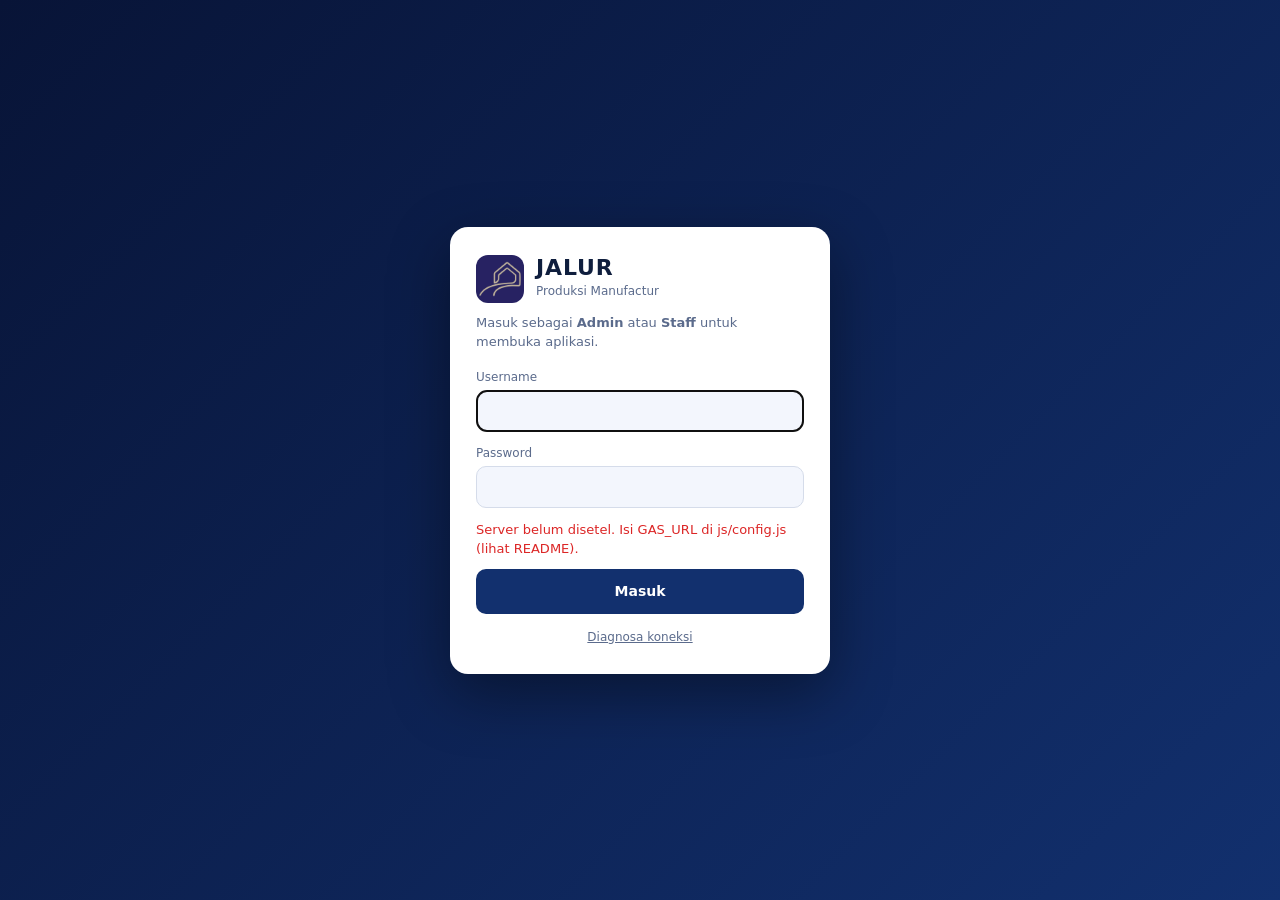
==== index.html @ 2a25bb73 "Add files via upload" ====
<!DOCTYPE html>
<html lang="id">
<head>
<meta charset="utf-8">
<meta name="viewport" content="width=device-width, initial-scale=1, viewport-fit=cover">
<meta name="robots" content="noindex,nofollow">
<title>JALUR</title>
<link rel="icon" href="img/logo.jpg">
<link rel="stylesheet" href="css/style.css">
</head>
<body>
<button id="mb">☰</button><aside id="sd"></aside><main id="mn"></main><div id="pr"></div>

<div id="login">
  <form class="lc" id="lf" autocomplete="on">
    <div class="lh"><img src="img/logo.jpg" alt="Logo"><div><b>JALUR</b><span>Produksi Manufactur</span></div></div>
    <p>Masuk sebagai <b>Admin</b> atau <b>Staff</b> untuk membuka aplikasi.</p>
    <label>Username<input id="lu" name="username" autocomplete="username" autocapitalize="none" required></label>
    <label>Password<input id="lp" name="password" type="password" autocomplete="current-password" required></label>
    <div class="er" id="lerr"></div>
    <button id="lb" type="submit">Masuk</button>
    <p class="ft"><a href="diagnosa.html">Diagnosa koneksi</a></p>
  </form>
</div>
<div id="who" hidden><span><b id="wtxt"></b><br><small id="wstat"></small></span><button id="wout" type="button">Keluar</button></div>

<script src="js/config.js"></script>
<script src="js/app.js"></script>
<script src="js/auth.js"></script>
</body>
</html>
---- css/style.css ----
:root{--bg:#eaf0fb;--sf:#fff;--tx:#14213d;--mu:#63708c;--bd:#d6dff0;--ac:#0f2a66;--acs:#dbe5fa;--rd:#d93a3a;--gn:#17803d;box-sizing:border-box;padding-top:env(safe-area-inset-top,0px);padding-bottom:env(safe-area-inset-bottom,0px)}
@media(prefers-color-scheme:dark){:root:not([data-theme="light"]){--bg:#12151c;--sf:#1b202b;--tx:#e8ebf2;--mu:#8e97ab;--bd:#2c3342;--ac:#6ea0ff;--acs:#202c47;--rd:#ff7a7a;--gn:#4fd18b;color-scheme:dark}}
:root[data-theme="dark"]{--bg:#12151c;--sf:#1b202b;--tx:#e8ebf2;--mu:#8e97ab;--bd:#2c3342;--ac:#6ea0ff;--acs:#202c47;--rd:#ff7a7a;--gn:#4fd18b;color-scheme:dark}
*{box-sizing:border-box}html{scroll-padding-top:env(safe-area-inset-top,0px)}
body{margin:0;background:var(--bg);color:var(--tx);font:14px/1.5 system-ui,-apple-system,"Segoe UI",sans-serif;display:flex;min-height:100vh}
aside{width:256px;background:linear-gradient(180deg,#081a40,#0f2a66);color:#fff;padding:14px 10px;overflow-y:auto;position:sticky;top:0;height:100vh;flex:none}
.logo{font-weight:800;font-size:18px;padding:4px 10px 14px;display:flex;gap:10px;align-items:center;color:#fff;letter-spacing:.04em}.t{width:30px;height:30px;border-radius:9px;display:grid;place-items:center;flex:none;color:#fff;box-shadow:0 2px 6px rgba(0,0,0,.25)}.t svg.i{width:17px;height:17px}h1 .t{width:40px;height:40px;border-radius:12px}h1 .t svg.i{width:22px;height:22px}
.grp{font-size:11px;letter-spacing:.08em;color:#8fa9e6;padding:16px 10px 6px;font-weight:700}
.nav{display:flex;gap:10px;align-items:center;padding:6px 8px;border-radius:10px;cursor:pointer;color:#dbe5fb;margin-bottom:2px}
.nav:hover{background:rgba(255,255,255,.1)}.nav.on{background:#fff;color:#0f2a66;font-weight:700;box-shadow:0 2px 10px rgba(0,0,0,.25)}
svg.i{width:18px;height:18px;fill:none;stroke:currentColor;stroke-width:1.8;stroke-linecap:round;stroke-linejoin:round;flex:none}
main{flex:1;padding:22px;min-width:0}
h1{font-size:22px;margin:0 0 18px;display:flex;gap:12px;align-items:center;color:var(--ac)}
.cards{display:grid;grid-template-columns:repeat(auto-fit,minmax(170px,1fr));gap:12px}
.card,.box{background:var(--sf);border:1px solid var(--bd);border-radius:12px;padding:14px}
.card{border-top:4px solid var(--cc,#2563eb);box-shadow:0 4px 14px rgba(15,42,102,.08)}.card .l{color:var(--mu);font-size:12px;font-weight:600;display:flex;gap:10px;align-items:center}.card .v{font-size:25px;font-weight:800;margin-top:10px;color:var(--ac)}
.box{margin-bottom:16px}.form{display:grid;grid-template-columns:repeat(auto-fit,minmax(170px,1fr));gap:10px;align-items:end}
label{display:flex;flex-direction:column;gap:4px;font-size:12px;color:var(--mu)}
input,select{background:var(--bg);color:var(--tx);border:1px solid var(--bd);border-radius:8px;padding:8px;font:inherit;width:100%}
button{background:var(--ac);color:#fff;border:0;border-radius:8px;padding:9px 14px;font:inherit;cursor:pointer}
button.g{background:transparent;color:var(--tx);border:1px solid var(--bd)}
.ic{background:transparent;border:0;color:var(--mu);padding:4px}.ic:hover{color:var(--ac)}.ic.d:hover{color:var(--rd)}
.tw{overflow-x:auto}table{border-collapse:collapse;width:100%;min-width:560px}
th,td{text-align:left;padding:9px 8px;border-bottom:1px solid var(--bd);white-space:nowrap}th{color:var(--ac);background:var(--acs);font-size:12px;font-weight:700}
.pos{color:var(--gn)}.neg{color:var(--rd)}.dc{width:28px;min-width:28px;text-align:center;cursor:pointer;color:#fff;font-weight:700;padding:8px 0;border:1px solid var(--bg)}.dh{text-align:center;min-width:28px;padding:9px 0}.s0{background:var(--sf)}.s1{background:#1fa86a}.s2{background:#e5484d}.s3{background:#e0a400}.pill{border-radius:99px;padding:5px 14px;font-size:12px;font-weight:600;color:#fff;cursor:pointer;border:2px solid transparent;display:inline-block;margin:0 8px 6px 0}.pill.on{border-color:var(--ac);box-shadow:0 0 0 3px var(--acs)}h2.sh{font-size:14px;color:var(--ac);margin:18px 0 8px}.gt{border-collapse:separate;border-spacing:0;width:auto;min-width:0}.gt th,.gt td{height:46px;padding:0 8px;box-sizing:border-box;white-space:nowrap}.gt tr.hr>*{height:58px;background:var(--acs);color:var(--ac);font-size:12px}.lt{border-right:2px solid var(--bd)}.c{text-align:center!important}.rt{table-layout:fixed}.rt th,.rt td{padding:0;width:34px;min-width:34px;max-width:34px;text-align:center}.rt .dc{border:1px solid var(--bg);border-bottom:1px solid var(--bd);padding:0}.sat{}.gt tr.gh>*{height:44px;background:var(--acs)}.mi{width:128px;padding:5px 6px;font-size:13px}.mi.sl{width:100px}.pn{width:150px;font-weight:700;padding:5px 8px}.lk{background:transparent;color:var(--ac);padding:2px 8px;font-weight:600}.bd{border-radius:99px;padding:2px 10px;font-size:11px;font-weight:600;display:inline-block}.tgl{cursor:pointer;color:var(--ac);font-weight:600;user-select:none}.dk{display:flex;gap:14px;align-items:center;background:var(--sf);border:1px solid var(--bd);border-radius:16px;padding:16px;box-shadow:0 2px 8px rgba(15,42,102,.06)}.di{width:48px;height:48px;border-radius:12px;display:grid;place-items:center;flex:none}.di svg.i{width:24px;height:24px}.dl{font-size:11px;color:var(--mu);font-weight:600;letter-spacing:.04em}.dv{font-size:22px;font-weight:800;color:var(--ac);line-height:1.25}.ds{font-size:12px;color:var(--mu)}.dg{display:grid;grid-template-columns:repeat(auto-fit,minmax(230px,1fr));gap:14px;margin-bottom:14px}.dg2{display:grid;grid-template-columns:repeat(auto-fit,minmax(300px,1fr));gap:14px;margin-bottom:14px}.dh2{border-radius:16px;padding:18px 22px;border:1px solid}.dc2{display:grid;grid-template-columns:minmax(0,2fr) minmax(0,1fr);gap:14px;margin-bottom:14px}@media(max-width:900px){.dc2{grid-template-columns:1fr}}.qg{display:grid;grid-template-columns:1fr 1fr;gap:0 24px;padding:6px 12px}@media(max-width:1100px){.qg{grid-template-columns:1fr}}.qf{grid-column:1/-1}.qh{font-weight:700;color:var(--ac);background:var(--acs)}.qg>.qh{border-radius:6px;padding:3px 10px;margin:4px 0}.qi{display:flex;align-items:center;gap:10px;padding:3px 4px;border-bottom:1px solid var(--bd);font-size:12.5px;min-width:0}.qi.qh{border-bottom:0;padding:3px 10px;border-radius:6px;margin:4px 0}.qx{flex:1;min-width:0}.qos{display:flex;gap:12px;flex:none}.qo{display:inline-flex;flex-direction:row;gap:5px;align-items:center;font-size:12px;color:inherit;white-space:nowrap;cursor:pointer}.qo input{width:15px;height:15px;padding:0;margin:0;accent-color:var(--ac)}.qi>input{width:96px;flex:none;padding:2px 6px;font-size:12px}
.qg{grid-template-columns:1fr;gap:0;padding:8px 14px}.qi{display:grid;grid-template-columns:minmax(220px,1fr) 170px 215px minmax(150px,280px);gap:14px;align-items:center;padding:8px 10px;font-size:13px}.qos{display:contents}.qi>input{width:100%;padding:5px 8px;font-size:12.5px}.qg>.qh{margin:8px 0 2px;padding:6px 10px}.qi.qh{margin:8px 0 2px;padding:7px 10px}.qh .qo{font-weight:400;color:var(--tx)}.qo{font-size:13px;gap:8px}.qo input{width:17px;height:17px}.qi.qhd{background:var(--acs);color:var(--ac);font-size:11px;font-weight:700;letter-spacing:.04em;border-radius:6px;padding:7px 10px;border-bottom:0;margin:0 0 2px}@media(max-width:900px){.qi{grid-template-columns:1fr 1fr}.qx{grid-column:1/-1}.qi>input{grid-column:1/-1}}
.qt th,.qt td{padding:4px 8px}.qt td input:not([type=radio]){padding:3px 6px;font-size:12px}.qt td.qh,.qt tr.qh td{font-weight:700;color:var(--ac);background:var(--acs)}.fg{display:grid;grid-template-columns:repeat(auto-fill,minmax(280px,1fr));gap:14px}.fc{position:relative;background:var(--sf);border:1px solid var(--bd);border-radius:14px;padding:16px;cursor:pointer;box-shadow:0 2px 8px rgba(15,42,102,.06)}.fc:hover{border-color:var(--ac)}.fc .ic{position:absolute;top:8px;right:8px}.fn{font-weight:700;display:flex;gap:8px;align-items:center}.fs{color:var(--mu);font-size:12px;margin-top:6px}.tdy{background:#f97316;color:#fff;border-radius:6px;padding:1px 6px;font-weight:700}.mh{position:relative;z-index:1;text-align:left;padding-left:3px;font-size:10px;font-weight:700;height:14px;line-height:14px;white-space:nowrap}.dn{font-size:13px;font-weight:700;line-height:18px}.wd{font-size:10px;font-weight:500;color:var(--mu);line-height:14px}#pr{display:none}@page{size:A4;margin:0}@media print{body>*:not(#pr){display:none!important}#pr{display:block;width:100%;box-sizing:border-box;color:#000;background:#fff;padding:18mm;font-size:13px;line-height:1.7}}.em{color:var(--mu);padding:20px 0;text-align:center}
#mb{display:none;position:fixed;right:12px;top:calc(12px + env(safe-area-inset-top,0px));z-index:20}
@media(max-width:800px){aside{position:fixed;left:-260px;z-index:15;transition:left .2s}aside.o{left:0}#mb{display:block}main{padding:60px 14px 14px}}

/* ===== Login & status pengguna ===== */
#login{position:fixed;inset:0;z-index:9999;display:flex;align-items:center;justify-content:center;padding:20px;background:linear-gradient(135deg,#081437,#12306e)}
#login .lc{width:100%;max-width:380px;background:#fff;color:#0f1e3d;border-radius:18px;padding:28px 26px;box-shadow:0 20px 60px #0006}
#login .lh{display:flex;gap:12px;align-items:center;margin-bottom:6px}
#login .lh img{width:48px;height:48px;border-radius:12px}
#login .lh b{font-size:22px;letter-spacing:.04em;display:block;line-height:1.1}
#login .lh span{font-size:12px;color:#5b6b8c}
#login p{font-size:13px;color:#5b6b8c;margin:10px 0 16px}
#login label{display:block;font-size:12px;color:#5b6b8c;margin-bottom:12px}
#login input{display:block;width:100%;box-sizing:border-box;margin-top:4px;padding:11px 12px;border:1px solid #d5dcea;border-radius:10px;font:inherit;background:#f3f6fd;color:#0f1e3d}
#login button{width:100%;padding:12px;border:0;border-radius:10px;background:#12306e;color:#fff;font:inherit;font-weight:700;cursor:pointer}
#login button:disabled{opacity:.6;cursor:wait}
#login .er{min-height:18px;color:#dc2626;font-size:13px;margin:0 0 10px}
#login .ft{text-align:center;font-size:12px;margin:14px 0 0}
#login .ft a{color:#5b6b8c}
#who{position:fixed;right:14px;bottom:14px;z-index:50;display:flex;gap:10px;align-items:center;background:#12306e;color:#fff;border-radius:999px;padding:7px 8px 7px 14px;font-size:12px;box-shadow:0 6px 20px #0004}
#who[hidden]{display:none}
#who small{opacity:.75}
#who button{border:0;border-radius:999px;padding:6px 12px;background:#fff2;color:#fff;font:inherit;cursor:pointer;width:auto}
@media print{#login,#who{display:none!important}}
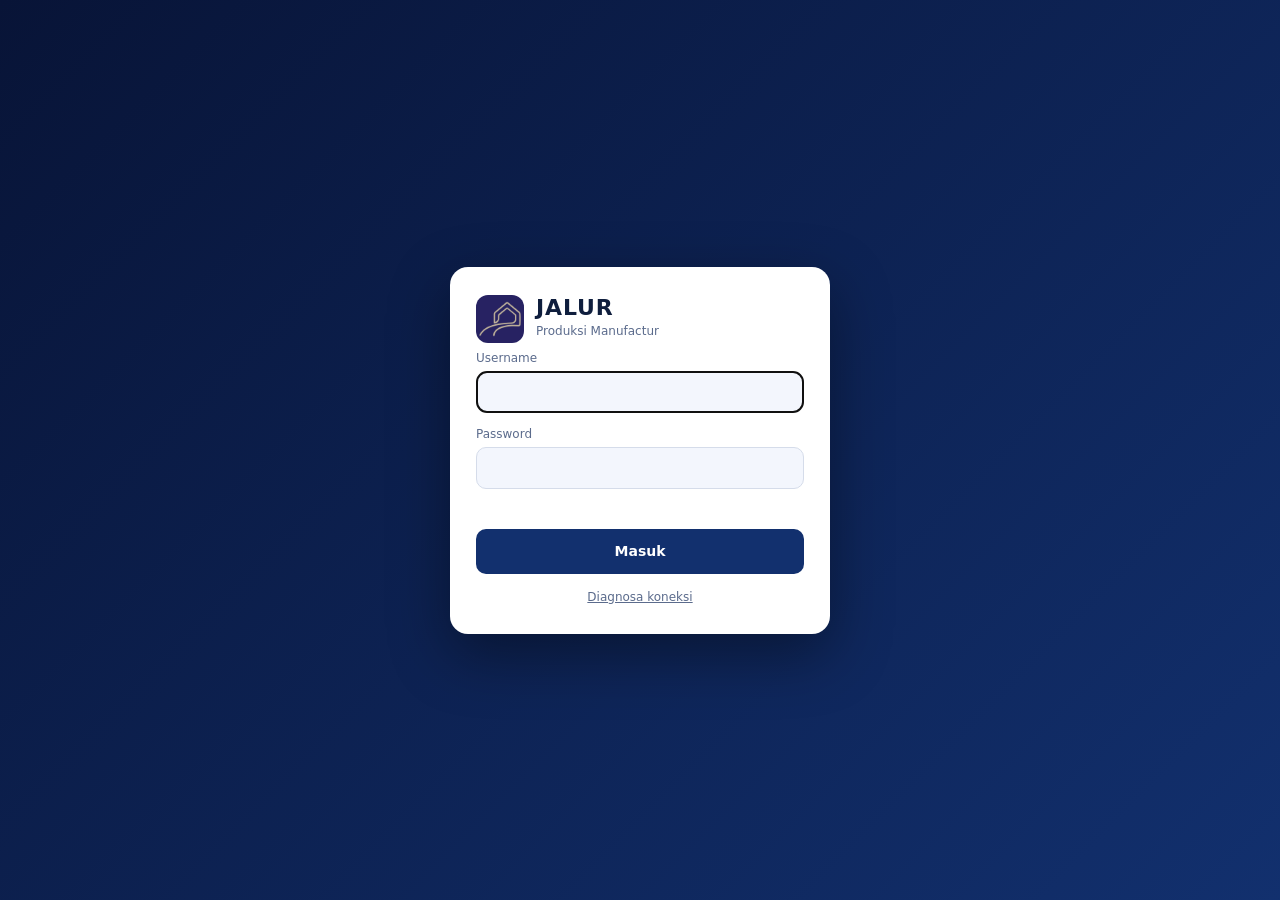
==== commit a0ad4677: "Update index.html" ====
--- a/index.html
+++ b/index.html
@@ -14,7 +14,6 @@
 <div id="login">
   <form class="lc" id="lf" autocomplete="on">
     <div class="lh"><img src="img/logo.jpg" alt="Logo"><div><b>JALUR</b><span>Produksi Manufactur</span></div></div>
-    <p>Masuk sebagai <b>Admin</b> atau <b>Staff</b> untuk membuka aplikasi.</p>
     <label>Username<input id="lu" name="username" autocomplete="username" autocapitalize="none" required></label>
     <label>Password<input id="lp" name="password" type="password" autocomplete="current-password" required></label>
     <div class="er" id="lerr"></div>
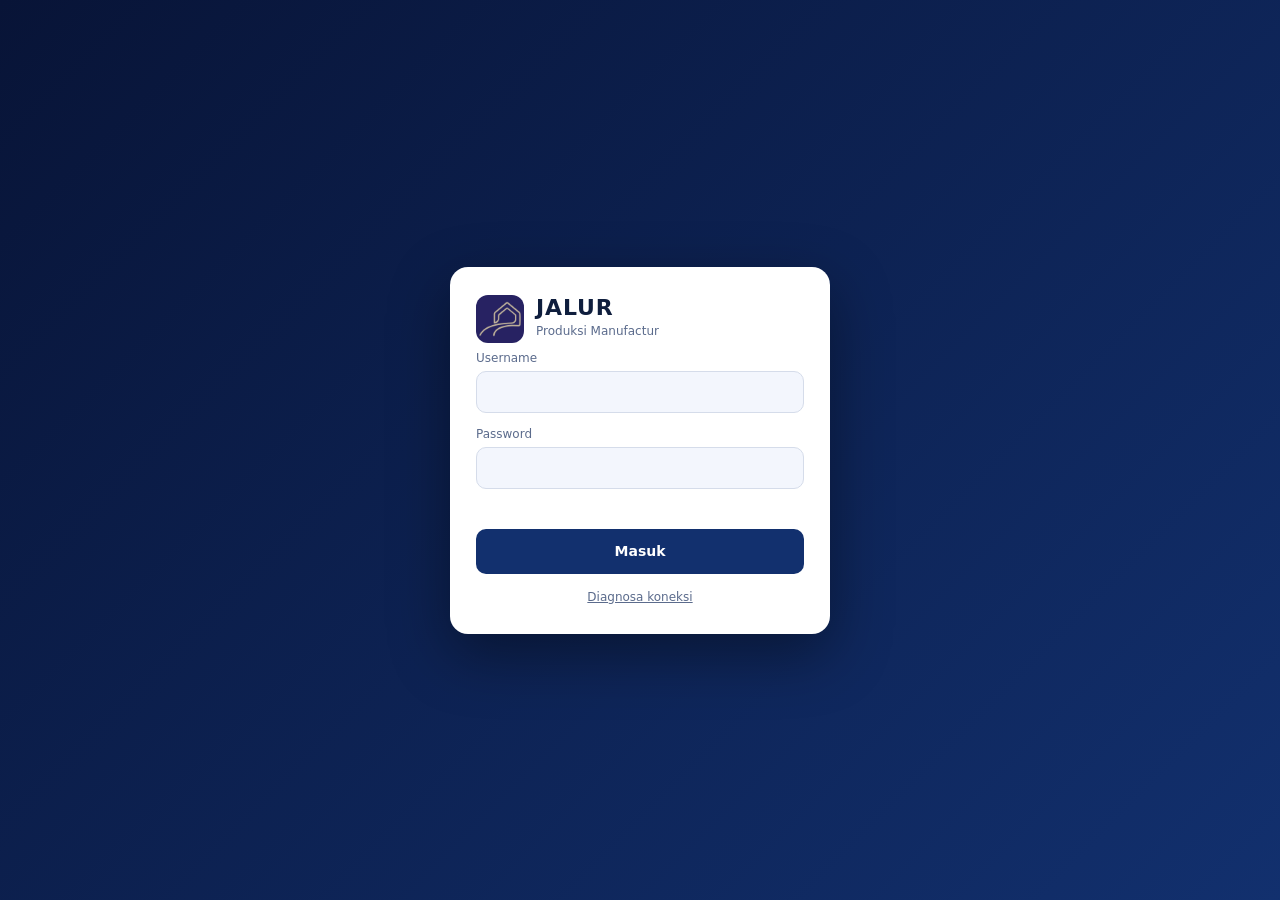
==== commit 364e5c86: "Update index.html" ====
--- a/index.html
+++ b/index.html
@@ -5,7 +5,10 @@
 <meta name="viewport" content="width=device-width, initial-scale=1, viewport-fit=cover">
 <meta name="robots" content="noindex,nofollow">
 <title>JALUR</title>
-<link rel="icon" href="img/logo.jpg">
+<link rel="icon" type="image/png" sizes="32x32" href="img/favicon-32.png">
+<link rel="icon" type="image/png" sizes="192x192" href="img/favicon-192.png">
+<link rel="shortcut icon" href="favicon.ico">
+<link rel="apple-touch-icon" href="img/apple-touch-icon.png">
 <link rel="stylesheet" href="css/style.css">
 </head>
 <body>
@@ -26,5 +29,6 @@
 <script src="js/config.js"></script>
 <script src="js/app.js"></script>
 <script src="js/auth.js"></script>
+<script src="js/penawaran.js"></script>
 </body>
 </html>
